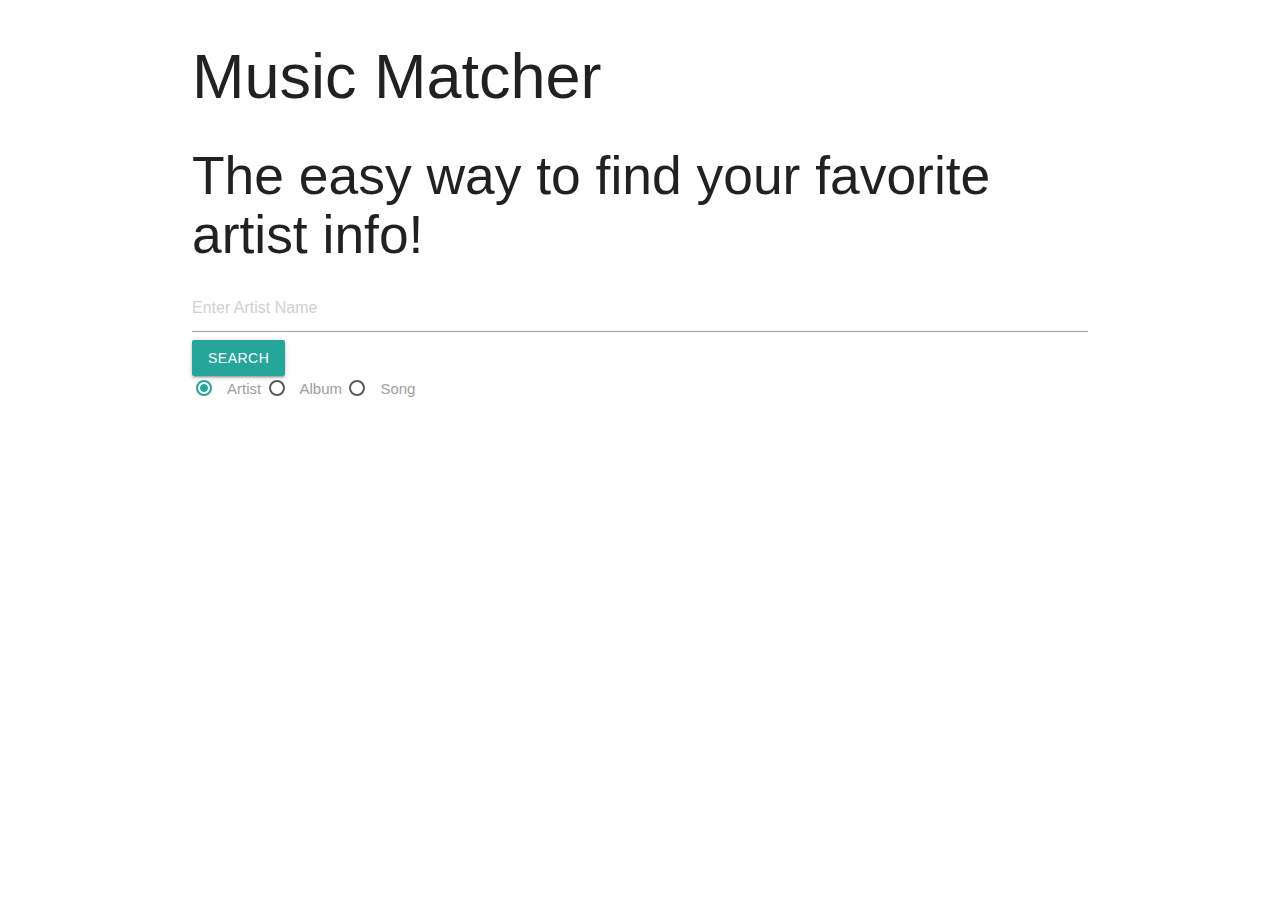
==== index.html @ 58bcba56 "add checked to default artist" ====
<!DOCTYPE html>
<html lang="en">

<head>
  <meta charset="UTF-8">
  <meta http-equiv="X-UA-Compatible" content="IE=edge">
  <meta name="viewport" content="width=device-width, initial-scale=1.0">
  <link rel="stylesheet" href="https://cdnjs.cloudflare.com/ajax/libs/materialize/1.0.0/css/materialize.min.css">
  <link rel="stylesheet" href="./assets/styles/style.css">
  <title>Music Matcher</title>
</head>

<body>
  <div class="container">
    <h1>Music Matcher</h1>
    <h2>The easy way to find your favorite artist info!</h2>
    <form id="search-form">
      <input type="text" id="search-form-input" placeholder="Enter Artist Name">
      <button class="btn" id="search-form-btn" type="submit">Search</button>
      <br>
      <label>
        <input class="with-gap" id="search-form-artist" type="radio" name="search-criteria" value="artist" checked>
        <span>Artist</span>
      </label>
      <label>
        <input class="with-gap" id="search-form-album" type="radio" name="search-criteria" value="album">
        <span>Album</span>
      </label>
      <label>
        <input class="with-gap" id="search-form-song" type="radio" name="search-criteria" value="song">
        <span>Song</span>
      </label>
    </form>

    <ul id="related_artists">
      <!-- this is where the related artists get spit out -->
    </ul>
  </div>
  <script src="https://cdnjs.cloudflare.com/ajax/libs/materialize/1.0.0/js/materialize.min.js"></script>
  <script src="./assets/scripts/script.js"></script>

</body>

</html>
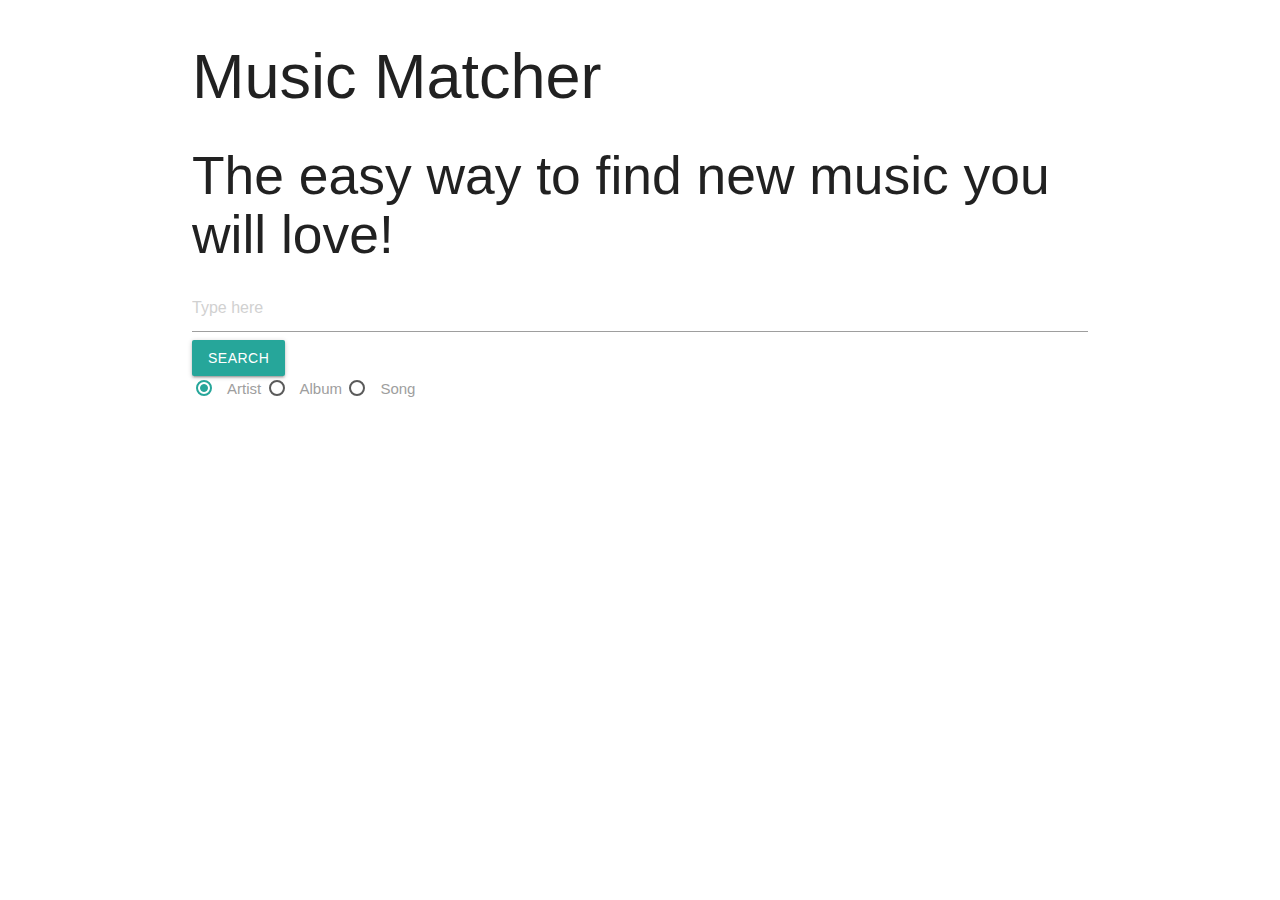
==== commit 688f9930: "Changed wording on <h2>" ====
--- a/index.html
+++ b/index.html
@@ -5,18 +5,23 @@
   <meta charset="UTF-8">
   <meta http-equiv="X-UA-Compatible" content="IE=edge">
   <meta name="viewport" content="width=device-width, initial-scale=1.0">
+  <link rel="stylesheet" href="./assets/styles/style.css">
   <link rel="stylesheet" href="https://cdnjs.cloudflare.com/ajax/libs/materialize/1.0.0/css/materialize.min.css">
-  <link rel="stylesheet" href="./assets/styles/style.css">
   <title>Music Matcher</title>
 </head>
 
 <body>
   <div class="container">
     <h1>Music Matcher</h1>
-    <h2>The easy way to find your favorite artist info!</h2>
+    <h2>The easy way to find new music you will love!</h2>
     <form id="search-form">
-      <input type="text" id="search-form-input" placeholder="Enter Artist Name">
-      <button class="btn" id="search-form-btn" type="submit">Search</button>
+      <input type="text" id="search-form-input" placeholder="Type here">
+
+      <!-- This button opens the modal and initiates the fetch -->
+      <button data-target="check_song" class="btn modal-trigger" id="search-form-btn" type="submit">
+        Search
+      </button>
+
       <br>
       <label>
         <input class="with-gap" id="search-form-artist" type="radio" name="search-criteria" value="artist" checked>
@@ -32,12 +37,26 @@
       </label>
     </form>
 
-    <ul id="related_artists">
-      <!-- this is where the related artists get spit out -->
-    </ul>
+    <!-- Modal appears when search-form-btn is clicked -->
+    <!-- This checks in with the user whether the selected song is the correct one -->
+    <div id="check_song" class="modal modal-fixed-footer">
+      <div class="modal-content">
+        <span id="recommendation">
+          <p>If you like <span id="info"></span> you will enjoy music by these artists:</p>
+          <ul id="related_artists" class="collection">
+
+          </ul>
+        </span>
+      </div>
+      <div class="modal-footer">
+        <a href="#!" class="modal-close waves-effect waves-green btn-flat">Close</a>
+      </div>
+    </div>
+
   </div>
-  <script src="https://cdnjs.cloudflare.com/ajax/libs/materialize/1.0.0/js/materialize.min.js"></script>
-  <script src="./assets/scripts/script.js"></script>
+
+  <script type="text/javascript" src="https://cdnjs.cloudflare.com/ajax/libs/materialize/1.0.0/js/materialize.min.js"></script>
+  <script type="text/javascript" src="./assets/scripts/script.js"></script>
 
 </body>
 
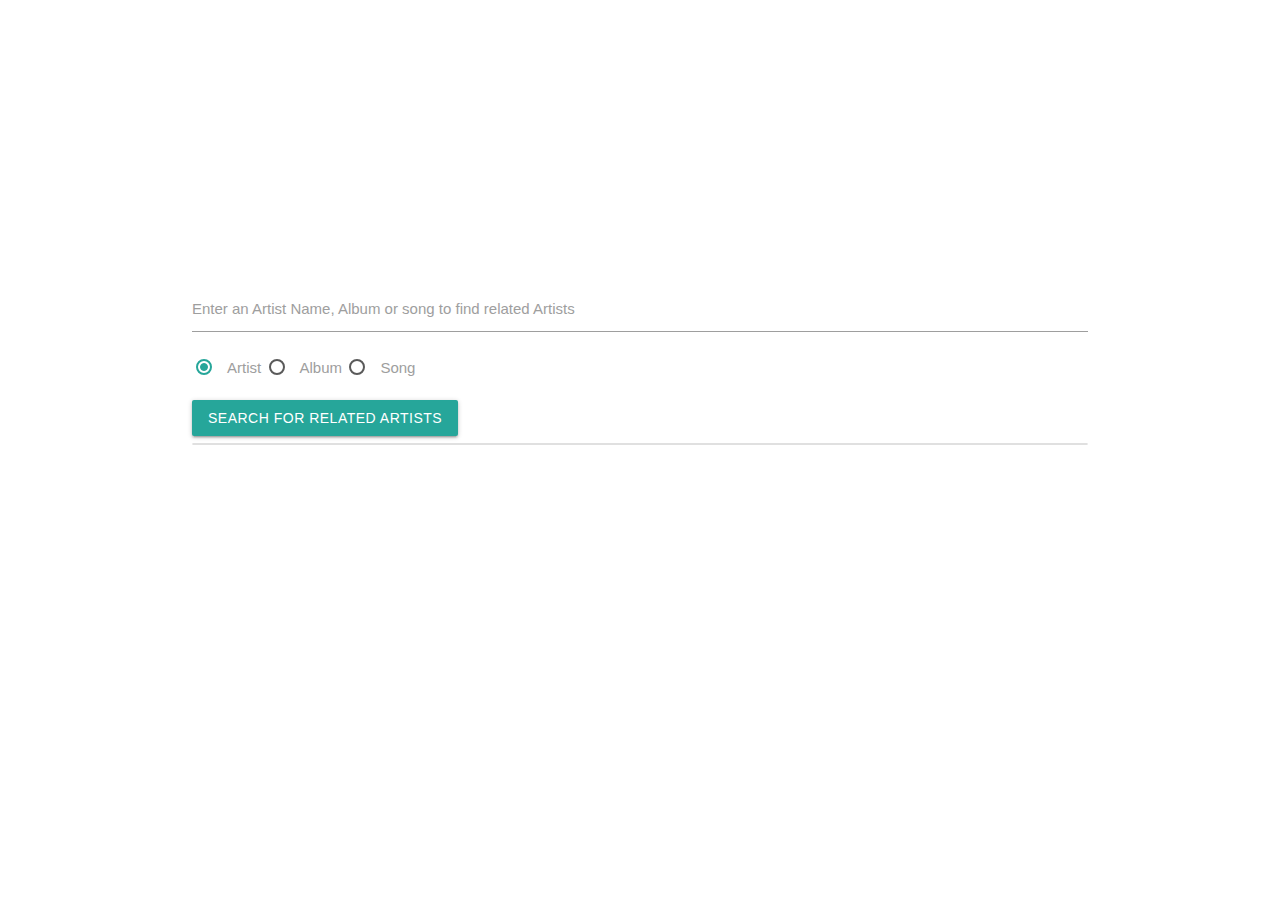
==== commit b6af0a1d: "add background, move search button" ====
--- a/index.html
+++ b/index.html
@@ -5,58 +5,47 @@
   <meta charset="UTF-8">
   <meta http-equiv="X-UA-Compatible" content="IE=edge">
   <meta name="viewport" content="width=device-width, initial-scale=1.0">
+  <link rel="stylesheet" href="https://cdnjs.cloudflare.com/ajax/libs/materialize/1.0.0/css/materialize.min.css">
   <link rel="stylesheet" href="./assets/styles/style.css">
-  <link rel="stylesheet" href="https://cdnjs.cloudflare.com/ajax/libs/materialize/1.0.0/css/materialize.min.css">
   <title>Music Matcher</title>
 </head>
 
 <body>
   <div class="container">
-    <h1>Music Matcher</h1>
-    <h2>The easy way to find new music you will love!</h2>
+    <h1 class="center-align white-text">Music Matcher</h1>
+    <h2 class="center-align white-text">Finding related artists of your favorites is easy!</h2>
     <form id="search-form">
-      <input type="text" id="search-form-input" placeholder="Type here">
+      <div class="input-field">
+        <input type="text" id="search-form-input">
+        <label class="active" for="search-form-input">Enter an Artist Name, Album or song to find related Artists</label>
+      </div>
+      <div class="row">
+        <label>
+          <input class="with-gap" id="search-form-artist" type="radio" name="search-criteria" value="artist" checked>
+          <span class="search-form-radio">Artist</span>
+        </label>
+        <label>
+          <input class="with-gap" id="search-form-album" type="radio" name="search-criteria" value="album">
+          <span class="search-form-radio">Album</span>
+        </label>
+        <label>
+          <input class="with-gap" id="search-form-song" type="radio" name="search-criteria" value="song">
+          <span class="search-form-radio">Song</span>
+        </label>
+      </div>
+    </form>
+    <button class="btn waves-effect waves-light" id="search-form-btn" type="submit">Search for Related
+      Artists</button>
+    <section id="specify-song">
 
-      <!-- This button opens the modal and initiates the fetch -->
-      <button data-target="check_song" class="btn modal-trigger" id="search-form-btn" type="submit">
-        Search
-      </button>
+    </section>
 
-      <br>
-      <label>
-        <input class="with-gap" id="search-form-artist" type="radio" name="search-criteria" value="artist" checked>
-        <span>Artist</span>
-      </label>
-      <label>
-        <input class="with-gap" id="search-form-album" type="radio" name="search-criteria" value="album">
-        <span>Album</span>
-      </label>
-      <label>
-        <input class="with-gap" id="search-form-song" type="radio" name="search-criteria" value="song">
-        <span>Song</span>
-      </label>
-    </form>
-
-    <!-- Modal appears when search-form-btn is clicked -->
-    <!-- This checks in with the user whether the selected song is the correct one -->
-    <div id="check_song" class="modal modal-fixed-footer">
-      <div class="modal-content">
-        <span id="recommendation">
-          <p>If you like <span id="info"></span> you will enjoy music by these artists:</p>
-          <ul id="related_artists" class="collection">
-
-          </ul>
-        </span>
-      </div>
-      <div class="modal-footer">
-        <a href="#!" class="modal-close waves-effect waves-green btn-flat">Close</a>
-      </div>
-    </div>
-
+    <ul id="related_artists" class="collection">
+      <!-- this is where the related artists get spit out -->
+    </ul>
   </div>
-
-  <script type="text/javascript" src="https://cdnjs.cloudflare.com/ajax/libs/materialize/1.0.0/js/materialize.min.js"></script>
-  <script type="text/javascript" src="./assets/scripts/script.js"></script>
+  <script src="https://cdnjs.cloudflare.com/ajax/libs/materialize/1.0.0/js/materialize.min.js"></script>
+  <script src="./assets/scripts/script.js"></script>
 
 </body>
 
--- a/assets/styles/style.css
+++ b/assets/styles/style.css
@@ -0,0 +1,23 @@
+body{
+  background-image: url(/assets/images/mainBG.jpeg);
+  background-repeat: no-repeat;
+  /* background-position:; */
+  background-size:auto;
+}
+
+.container{
+  margin-bottom: 50px;
+}
+
+
+/* [type="radio"]:checked + span:after,
+[type="radio"].with-gap:checked + span:before,
+[type="radio"].with-gap:checked + span:after {
+  border: 2px solid hsl(218, 50%, 50%);
+}
+
+[type="radio"]:checked + span:after,
+[type="radio"].with-gap:checked + span:after {
+  background-color: hsl(218, 50%, 50%);
+} */
+
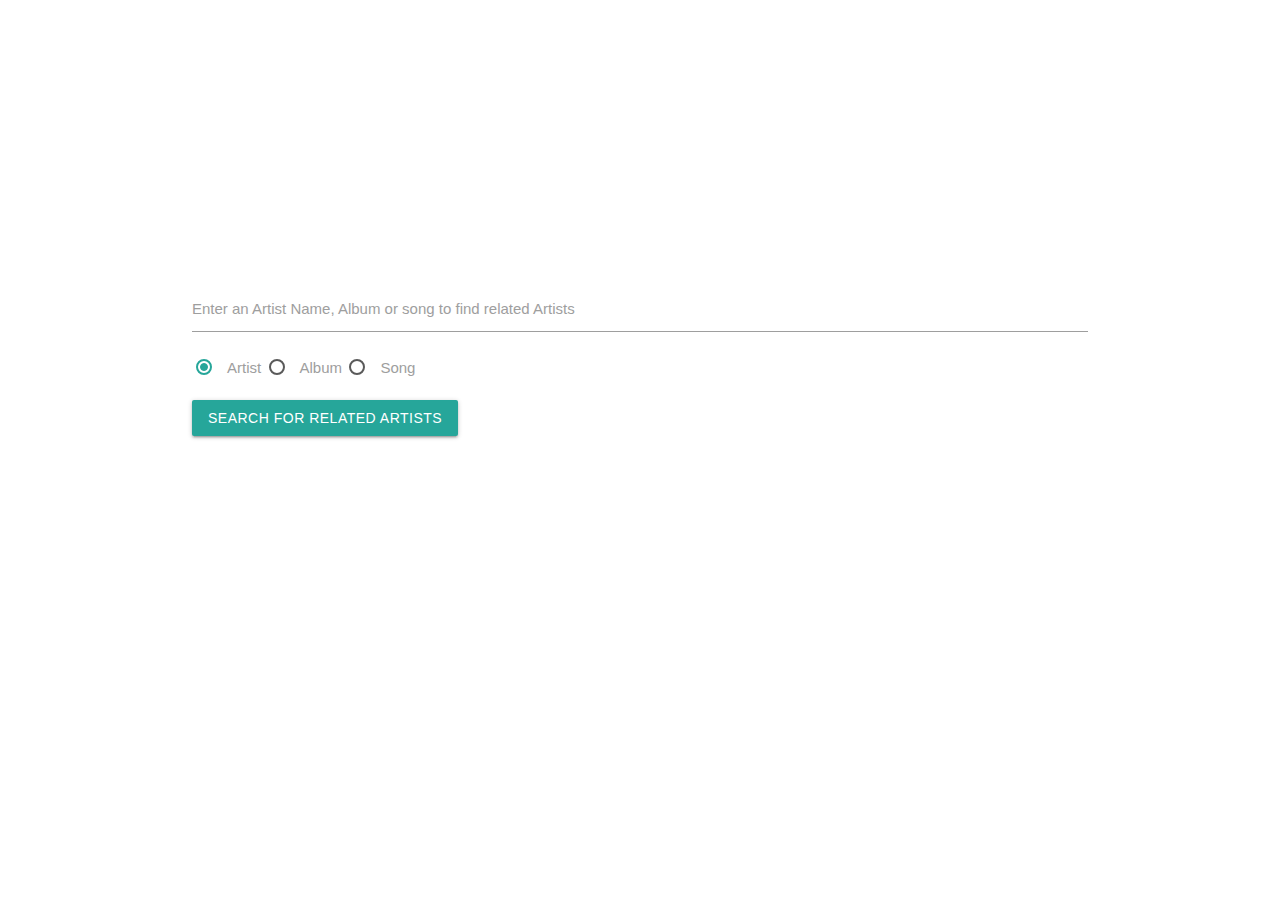
==== commit 3ff8aabe: "Merge branch 'main' into Specific_Song" ====
--- a/index.html
+++ b/index.html
@@ -5,8 +5,8 @@
   <meta charset="UTF-8">
   <meta http-equiv="X-UA-Compatible" content="IE=edge">
   <meta name="viewport" content="width=device-width, initial-scale=1.0">
+  <link rel="stylesheet" href="./assets/styles/style.css">
   <link rel="stylesheet" href="https://cdnjs.cloudflare.com/ajax/libs/materialize/1.0.0/css/materialize.min.css">
-  <link rel="stylesheet" href="./assets/styles/style.css">
   <title>Music Matcher</title>
 </head>
 
@@ -34,18 +34,31 @@
         </label>
       </div>
     </form>
-    <button class="btn waves-effect waves-light" id="search-form-btn" type="submit">Search for Related
-      Artists</button>
+    
+    <button data-target="check_song" class="btn waves-effect waves-light modal-trigger" id="search-form-btn" type="submit">
+      Search for Related Artists</button>
     <section id="specify-song">
 
-    </section>
+    <!-- Modal appears when search-form-btn is clicked -->
+    <!-- This checks in with the user whether the selected song is the correct one -->
+    <div id="check_song" class="modal modal-fixed-footer">
+      <div class="modal-content">
+        <span id="recommendation">
+          <p>If you like <span id="info"></span> you will enjoy music by these artists:</p>
+          <div id="related_artists" class="collection">
 
-    <ul id="related_artists" class="collection">
-      <!-- this is where the related artists get spit out -->
-    </ul>
+          </ul>
+        </span>
+      </div>
+      
+      <div class="modal-footer">
+        <a href="#!" class="modal-close waves-effect waves-green btn-flat">Close</a>
+      </div>
+    </div>
   </div>
-  <script src="https://cdnjs.cloudflare.com/ajax/libs/materialize/1.0.0/js/materialize.min.js"></script>
-  <script src="./assets/scripts/script.js"></script>
+
+  <script type="text/javascript" src="https://cdnjs.cloudflare.com/ajax/libs/materialize/1.0.0/js/materialize.min.js"></script>
+  <script type="text/javascript" src="./assets/scripts/script.js"></script>
 
 </body>
 
--- a/assets/styles/style.css
+++ b/assets/styles/style.css
@@ -1,3 +1,7 @@
+#info {
+    font-weight: bold;
+}
+
 body{
   background-image: url(/assets/images/mainBG.jpeg);
   background-repeat: no-repeat;
@@ -19,5 +23,4 @@
 [type="radio"]:checked + span:after,
 [type="radio"].with-gap:checked + span:after {
   background-color: hsl(218, 50%, 50%);
-} */
-
+} */